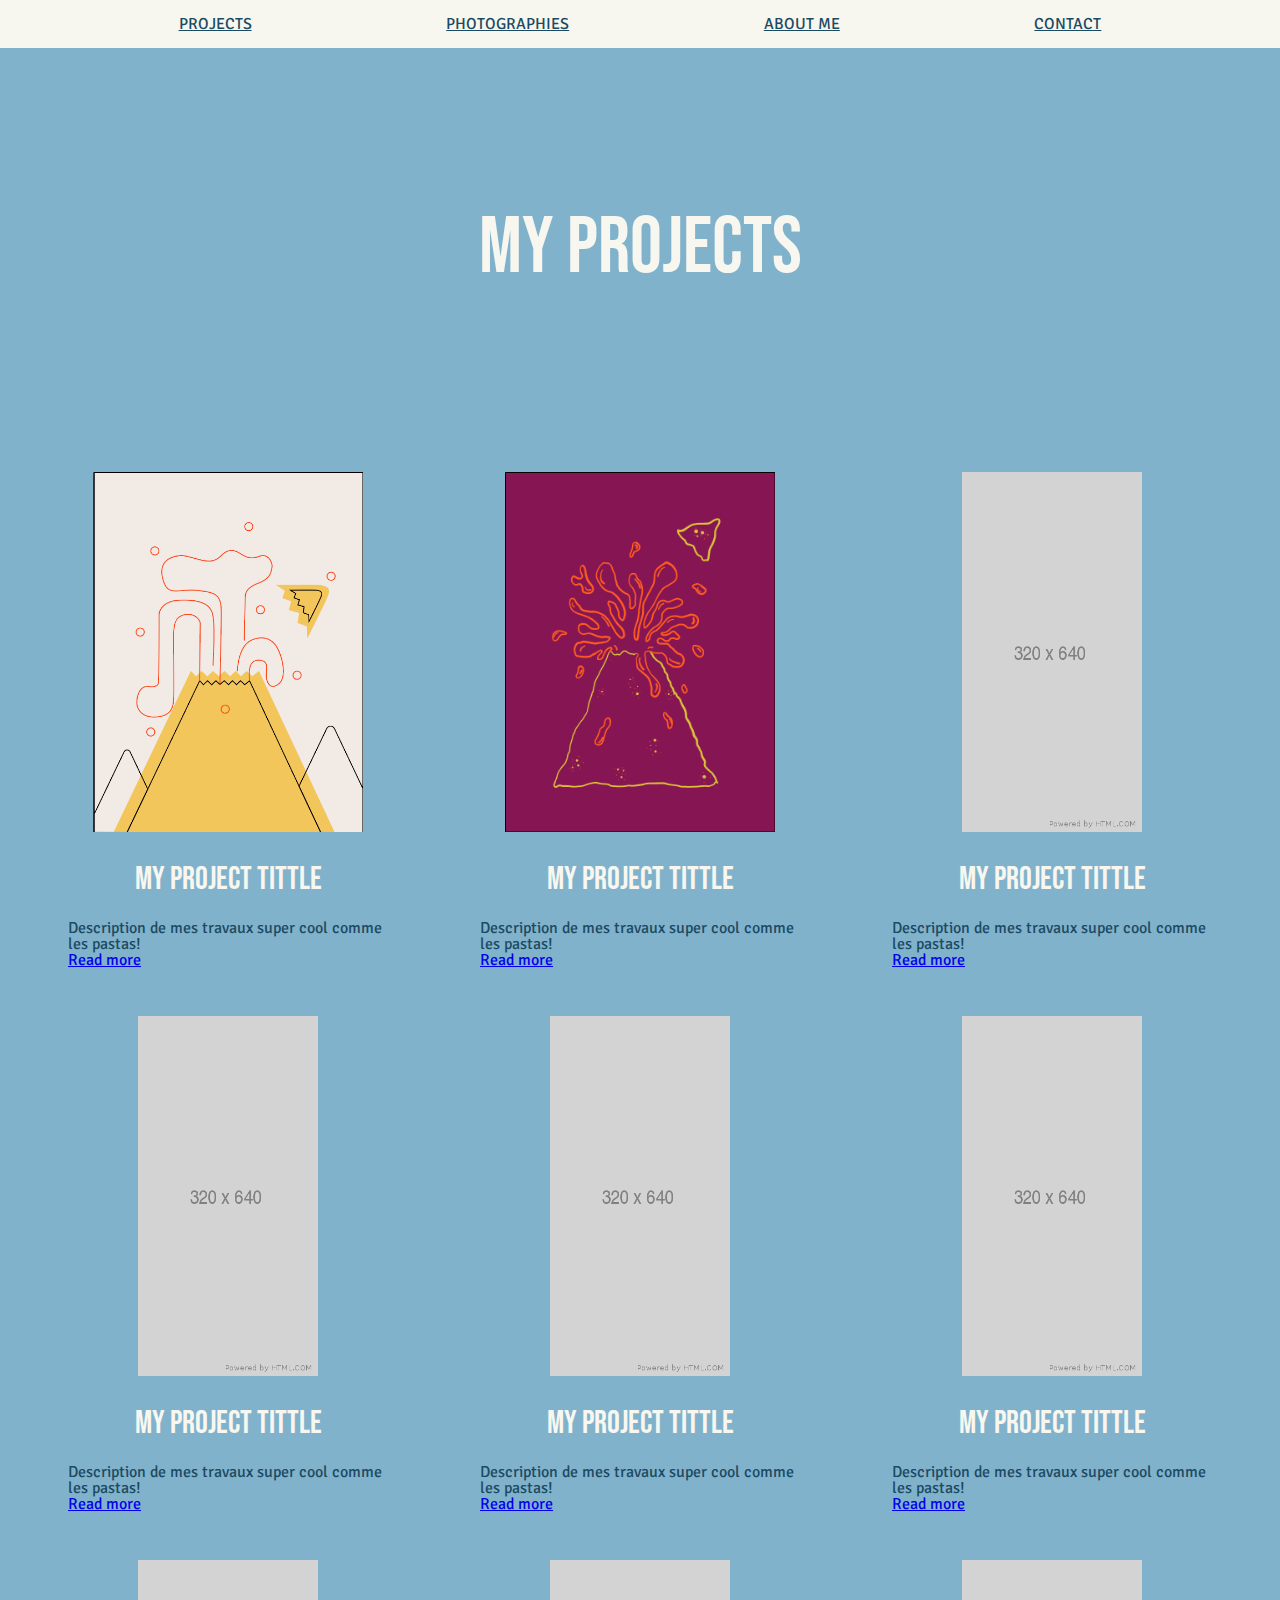
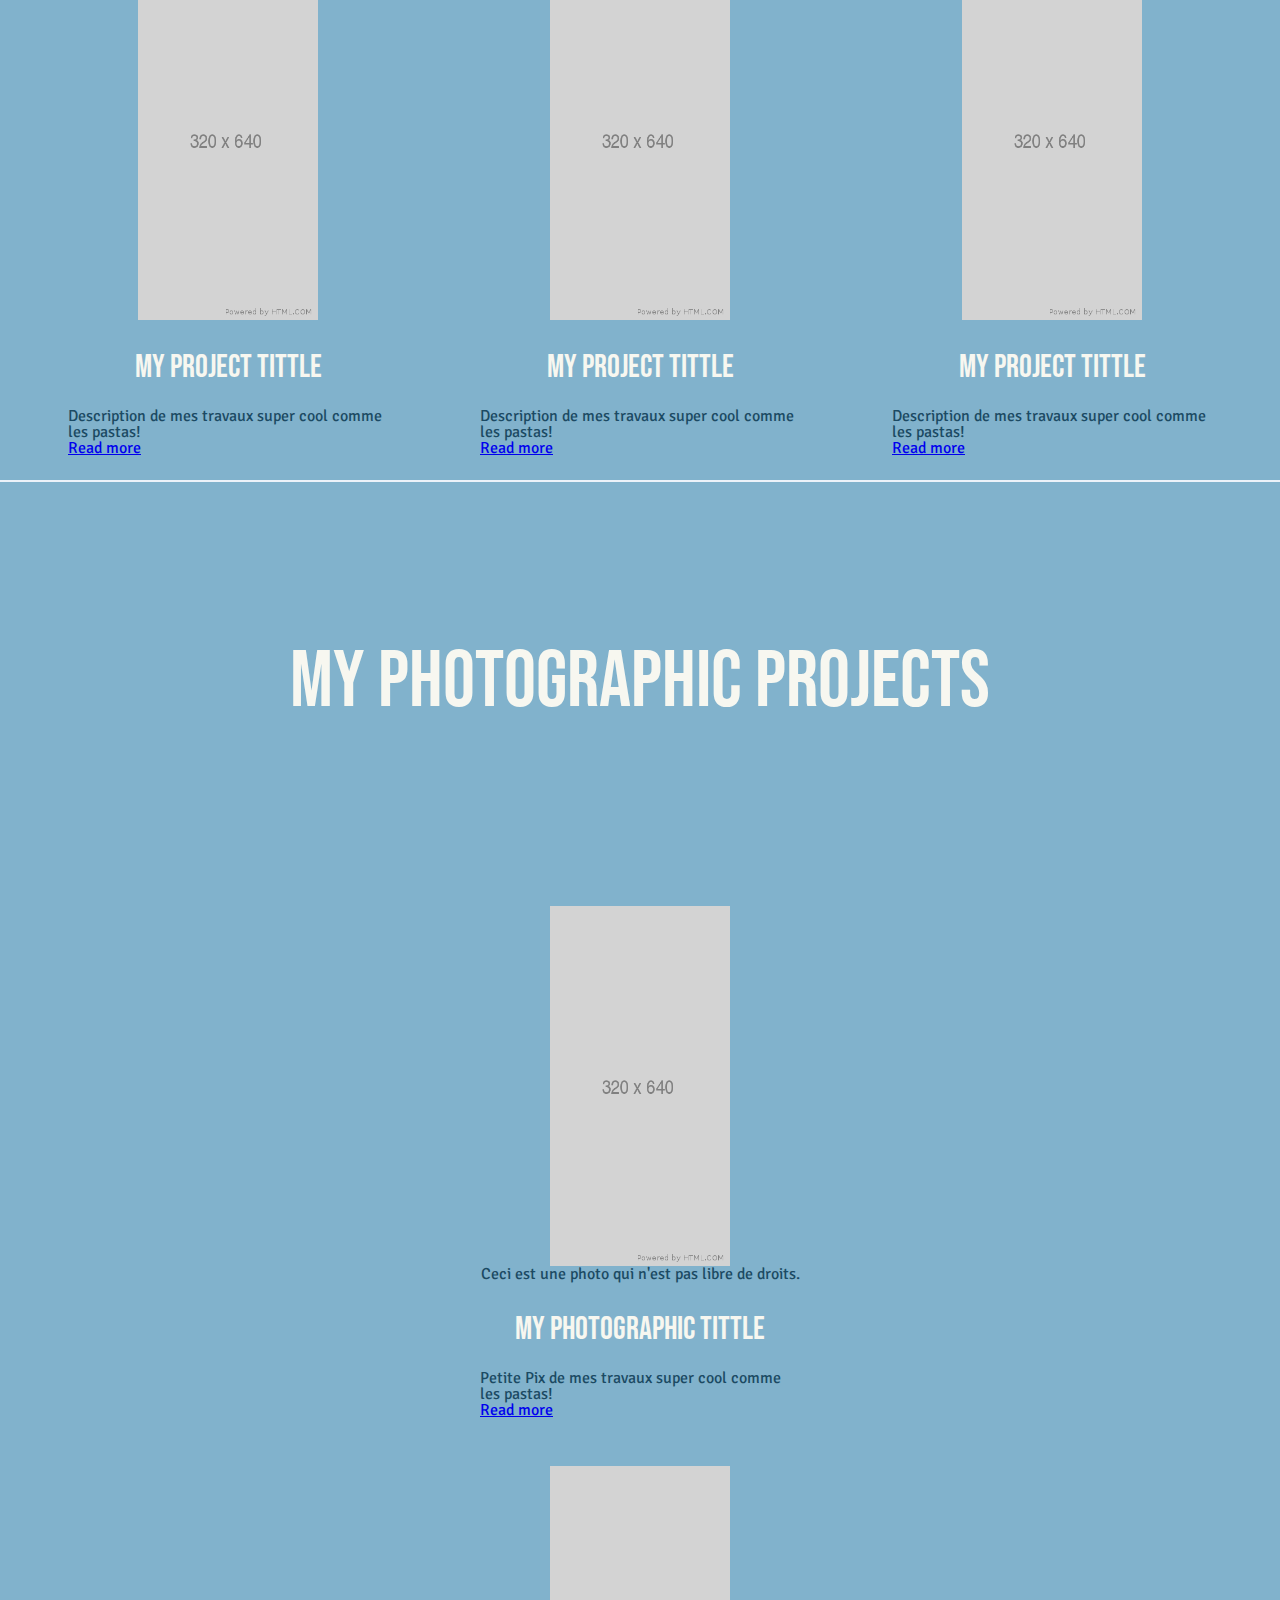
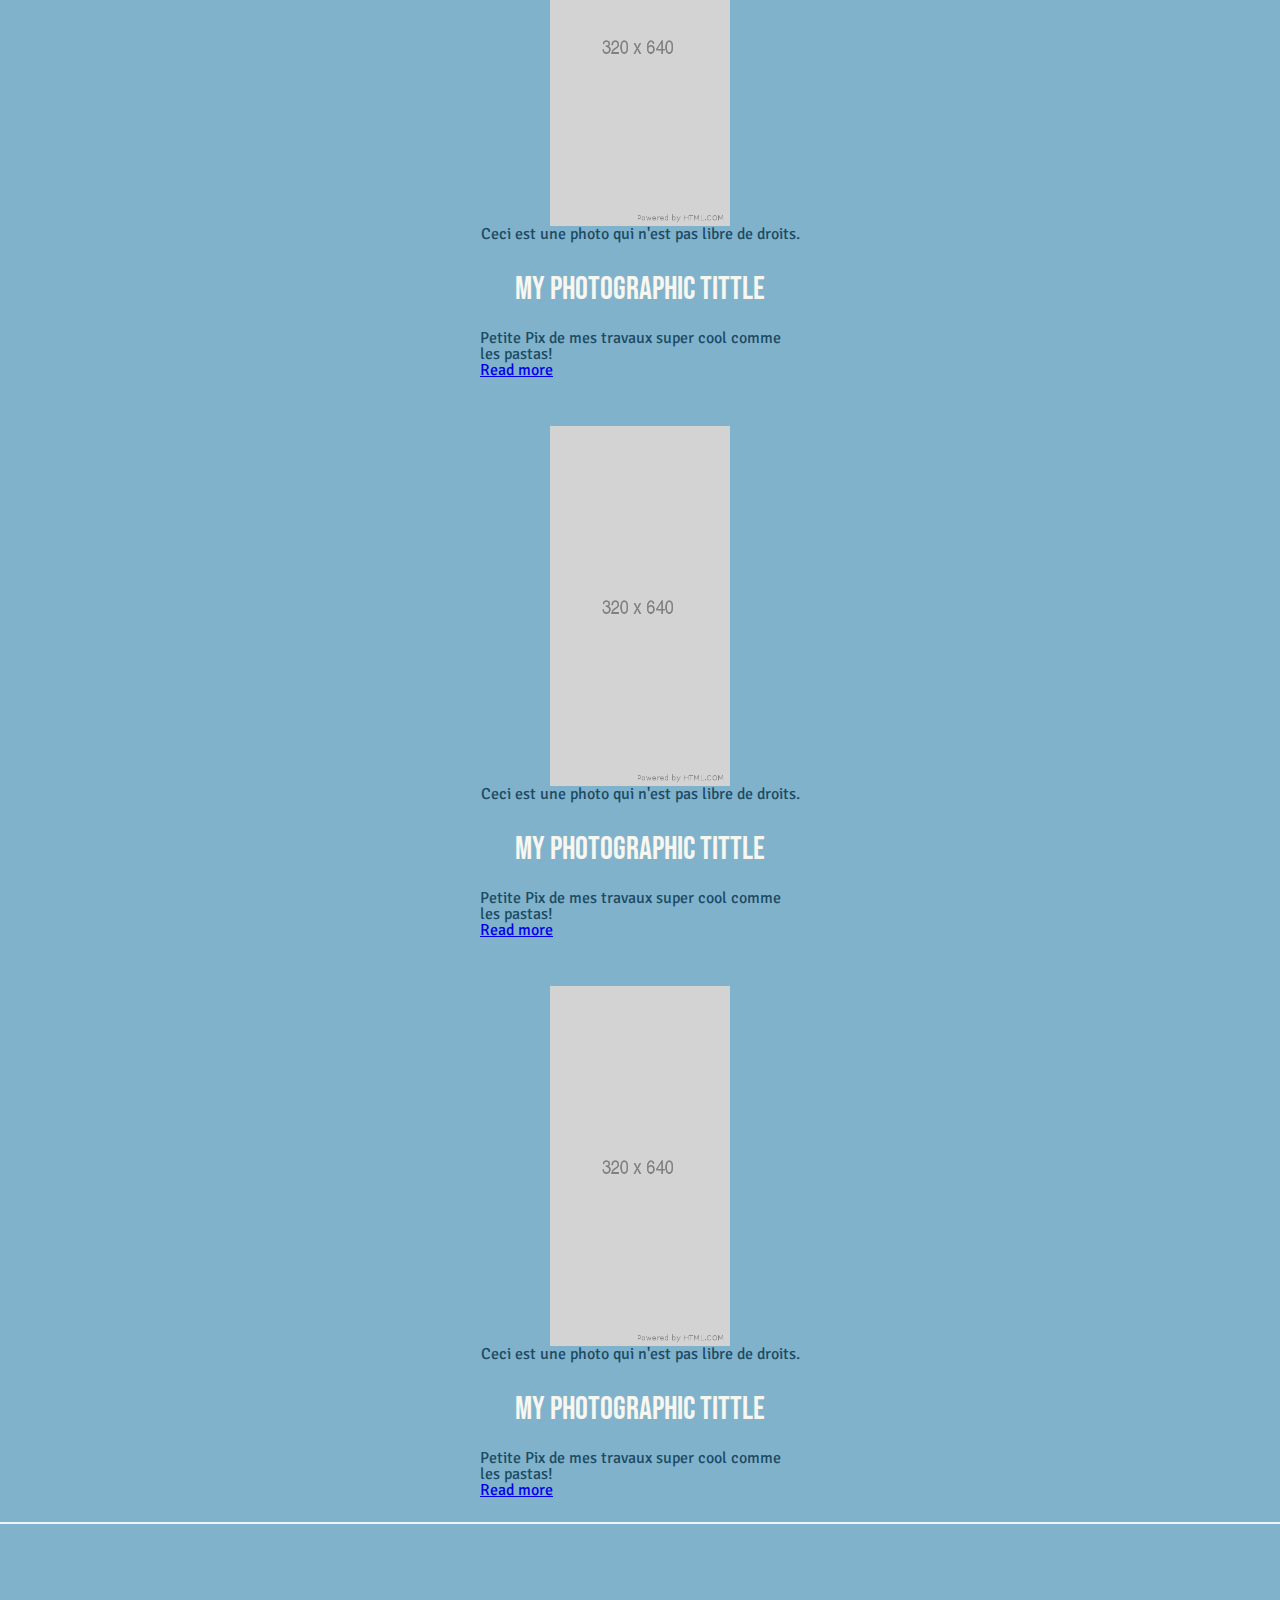
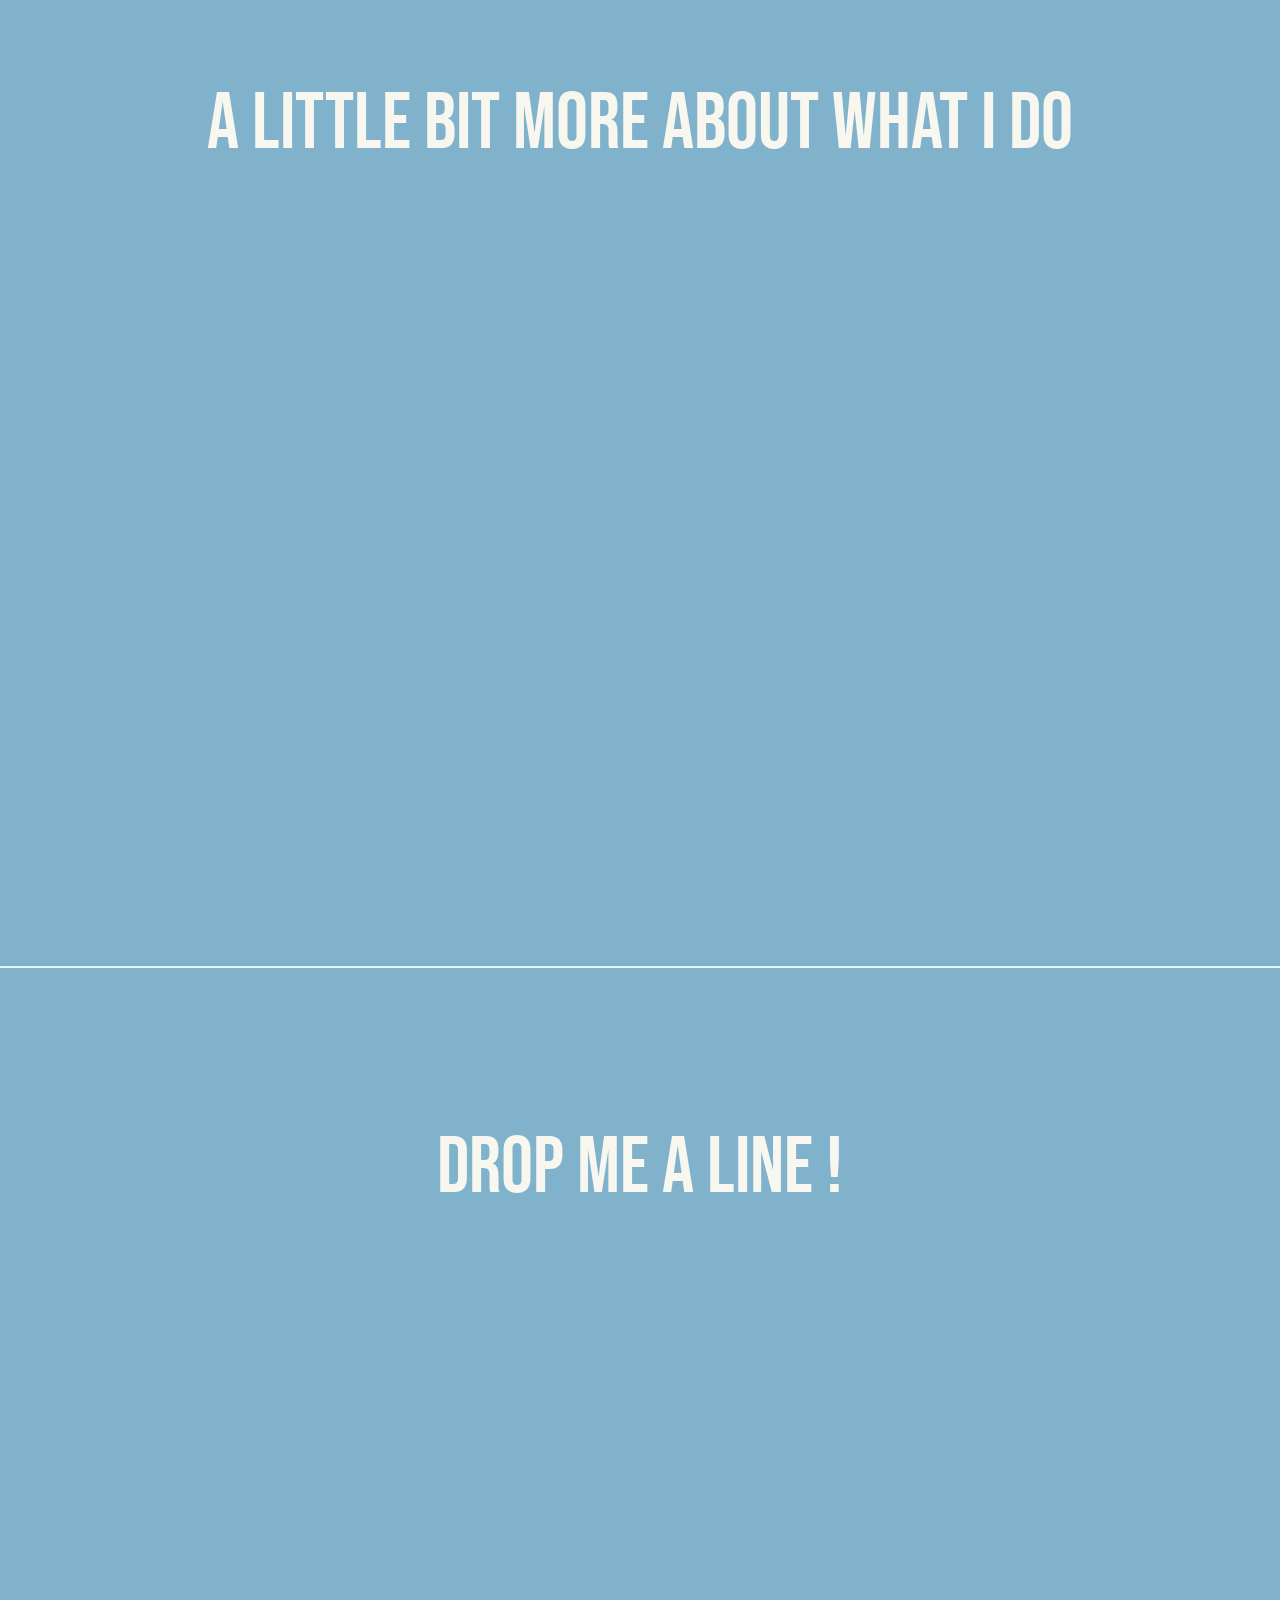
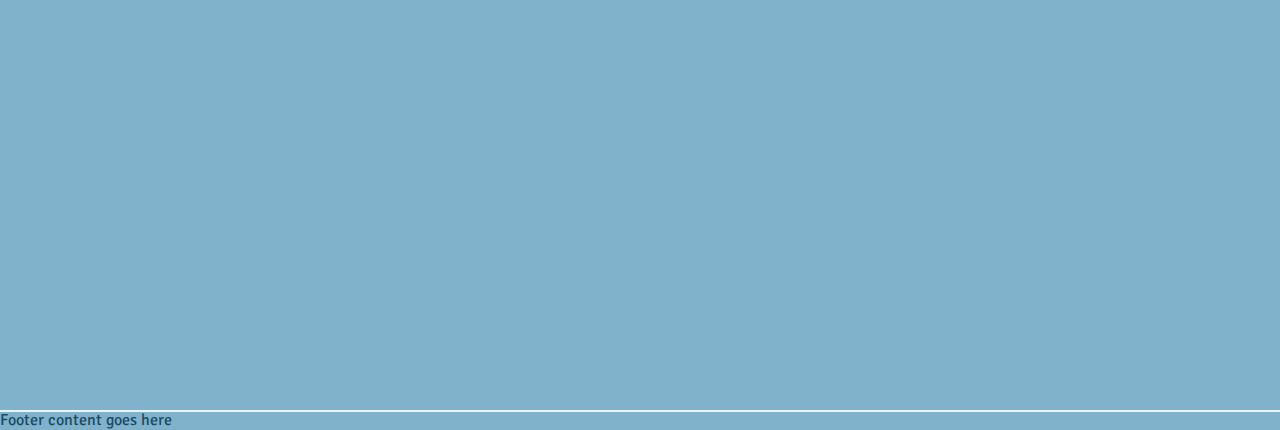
==== index.html @ 69a96f54 "Add files via upload" ====
<!DOCTYPE html>
<html lang="en" dir="ltr">
  <head>
    <meta charset="utf-8">
    <title>My First Portfolio</title>
    <link rel="stylesheet" href="css/reset.css">
      <link rel="stylesheet" href="css/typo.css">
    <link rel="stylesheet" href="css/master.css">
  </head>
  <body>

    <header>

        <a class="toggle-menu" href="#main-menu">Open Menu</a>

        <nav id="main-menu">
<a class="close-menu" href="#">x</a>
      <ul>
        <li><a href="projects" style="color: #1b4a63;">Projects</a></li>
        <li><a href="photo" style="color: #1b4a63;">Photographies</a></li>
        <li><a href="#about" style="color: #1b4a63;">About me</a></li>
        <li><a href="#contact" style="color: #1b4a63;">Contact</a></li>
        </ul>
          </nav>
          <a href="#" class="backdrop"></a>
        </header>

<main>

        <section id="projects">
          <h1>My Projects</h1>
          <div class="project-feature-container">

            <div class="project-feature">
              <figure>
                <img src="images/volcano1.png" alt="Ceci est une image de projet">
                </figure>
              <h2>My project tittle</h2>
              <p>Description de mes travaux super cool comme les pastas!</p>
              <a href="project01.html">Read more</a>

            </div>        <div class="project-feature">
                      <figure>
                        <img src="images/volcano2.png" alt="Ceci est une image de projet">
                        </figure>
                      <h2>My project tittle</h2>
                      <p>Description de mes travaux super cool comme les pastas!</p>
                      <a href="project01.html">Read more</a>

                    </div>        <div class="project-feature">
                              <figure>
                                <img src="images/808080.png" alt="Ceci est une image de projet">
                                </figure>
                              <h2>My project tittle</h2>
                              <p>Description de mes travaux super cool comme les pastas!</p>
                              <a href="project01.html">Read more</a>

                            </div>        <div class="project-feature">
                                      <figure>
                                        <img src="images/808080.png" alt="Ceci est une image de projet">
                                        </figure>
                                      <h2>My project tittle</h2>
                                      <p>Description de mes travaux super cool comme les pastas!</p>
                                      <a href="project01.html">Read more</a>

                                    </div>        <div class="project-feature">
                                              <figure>
                                                <img src="images/808080.png" alt="Ceci est une image de projet">
                                                </figure>
                                              <h2>My project tittle</h2>
                                              <p>Description de mes travaux super cool comme les pastas!</p>
                                              <a href="project01.html">Read more</a>

                                            </div>        <div class="project-feature">
                                                      <figure>
                                                        <img src="images/808080.png" alt="Ceci est une image de projet">
                                                        </figure>
                                                      <h2>My project tittle</h2>
                                                      <p>Description de mes travaux super cool comme les pastas!</p>
                                                      <a href="project01.html">Read more</a>

                                                    </div>        <div class="project-feature">
                                                              <figure>
                                                                <img src="images/808080.png" alt="Ceci est une image de projet">
                                                                </figure>
                                                              <h2>My project tittle</h2>
                                                              <p>Description de mes travaux super cool comme les pastas!</p>
                                                              <a href="project01.html">Read more</a>

                                                            </div>        <div class="project-feature">
                                                                      <figure>
                                                                        <img src="images/808080.png" alt="Ceci est une image de projet">
                                                                        </figure>
                                                                      <h2>My project tittle</h2>
                                                                      <p>Description de mes travaux super cool comme les pastas!</p>
                                                                      <a href="project01.html">Read more</a>

                                                                    </div>        <div class="project-feature">
                                                                              <figure>
                                                                                <img src="images/808080.png" alt="Ceci est une image de projet">
                                                                                </figure>
                                                                              <h2>My project tittle</h2>
                                                                              <p>Description de mes travaux super cool comme les pastas!</p>
                                                                              <a href="project01.html">Read more</a>

                                                                            </div>     

          </div>
          </section>

          <section id="photo">
            <h1>My Photographic Projects</h1>
            <div class="project-feature-container">

              <div class="project-feature">
                <figure>
                  <img src="images/808080.png" alt="Ceci est une photo de projet">
                  <figcaption>Ceci est une photo qui n'est pas libre de droits.</figcaption>
                  </figure>
                <h2>My Photographic tittle</h2>
                <p>Petite Pix de mes travaux super cool comme les pastas!</p>
                <a href="project01.html">Read more</a>

              </div>   </div>
              <div class="project-feature-container">

                <div class="project-feature">
                  <figure>
                    <img src="images/808080.png" alt="Ceci est une photo de projet">
                    <figcaption>Ceci est une photo qui n'est pas libre de droits.</figcaption>
                    </figure>
                  <h2>My Photographic tittle</h2>
                  <p>Petite Pix de mes travaux super cool comme les pastas!</p>
                  <a href="project01.html">Read more</a>

                </div>   </div>
                <div class="project-feature-container">

                  <div class="project-feature">
                    <figure>
                      <img src="images/808080.png" alt="Ceci est une photo de projet">
                      <figcaption>Ceci est une photo qui n'est pas libre de droits.</figcaption>
                      </figure>
                    <h2>My Photographic tittle</h2>
                    <p>Petite Pix de mes travaux super cool comme les pastas!</p>
                    <a href="project01.html">Read more</a>

                  </div>   </div>
                  <div class="project-feature-container">

                    <div class="project-feature">
                      <figure>
                        <img src="images/808080.png" alt="Ceci est une photo de projet">
                        <figcaption>Ceci est une photo qui n'est pas libre de droits.</figcaption>
                        </figure>
                      <h2>My Photographic tittle</h2>
                      <p>Petite Pix de mes travaux super cool comme les pastas!</p>
                      <a href="project01.html">Read more</a>

                    </div>   </div>
            </section>

            <section id="about">
              <h1>A little bit more about what I do</h1>
              </section>

              <section id="contact">
                <h1>Drop me a line !</h1>
                </section>

</main>

<footer>
  Footer content goes here
  </footer>

  </body>
</html>
---- css/typo.css ----
@import url('https://fonts.googleapis.com/css?family=Bebas+Neue|Signika&display=swap');

body {
  font-family: 'Signika', sans-serif;
  color: #1b4a63;
}

h1 {
font-family: 'Bebas Neue', cursive;
  font-size: 5em;
  margin-top: 2em;
  margin-bottom: 2em;
  text-align: center;
  color : #f7f7f0;
}

h2 {
  font-family: 'Bebas Neue', cursive;
  font-size: 2em;
  margin-bottom: 0.75em;
  padding-top: 1em;
  text-align: center;
  color: #f7f7f0;
}
---- css/master.css ----
body {
  background: #4084a8;
}

section {
  min-height: 98vh;
  border-bottom: 2px solid #ecf2f9;
}

img{
  max-height: 40vh;
  max-width: 40vh;
}

figure{
  display: flex;
  flex-direction: column;
  align-items: center;
}

.project-feature-container {
display: flex;
flex-wrap: wrap;
justify-content: space-evenly;
}

.project-feature {
  padding: 1em;
  margin : 0.5em;
  flex-basis: 320px
}

.photo-feature-container{
  display: flex;
  max-width: 200vw;
  overflow-x: scroll;
}

#main-menu {
  background-color: #f7f7f0;
  width: 320px;
  position: absolute;
  top: 0;
  left: -320px;
  height: 100%;
  z-index: 998;
  transition: 1.5s all ease;
}

#main-menu:target {
  left: 0px;
}

#main-menu a {
  display: block;
  padding: 1em;
  text-transform: uppercase;
}

.toggle-menu {
  border: 2px solid #000;
  border-radius: 6px;
  padding: 1em;
  color : #f7f7f0;
}

.close-menu{
  display: block;
  width: 16px;
  height: 16px;
  background: #000;
  border-radius: 100%;
  color: #f7f7f0;
}

@media (min-width: 640px) {
  body{
    background: #81b2cc;
  }
  #main-menu{
    position: static;
    width: 100%;
  }
  #main-menu ul{
    display: flex;
    justify-content: space-evenly;
  }
  .toggle-menu{
    display: none;
  }
  #main-menu .close-menu {
    display: none;
  }
}

#main-menu:target + .backdrop{
  background: rgba(64, 132, 168, 0.8);
  position: absolute;
  top: 0;
  left: 0;
  width: 100%;
  height: 100%;
}
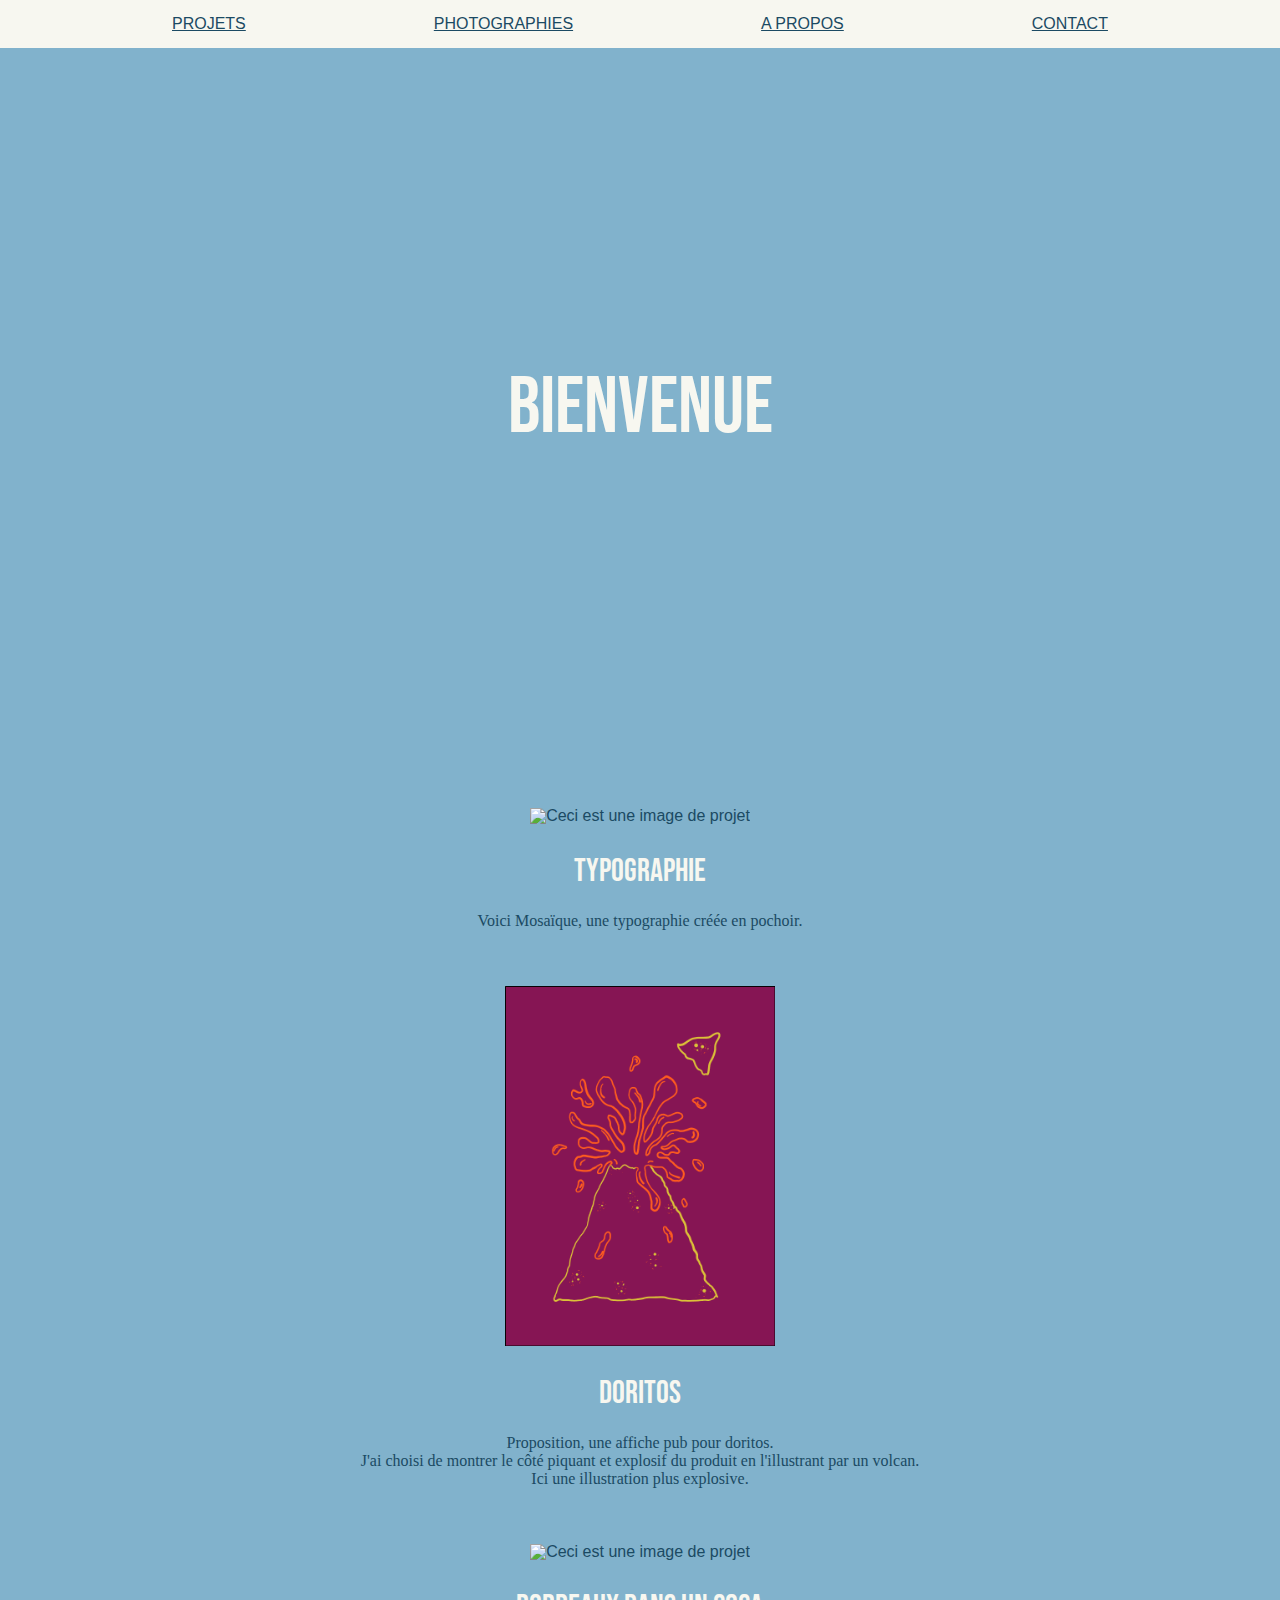
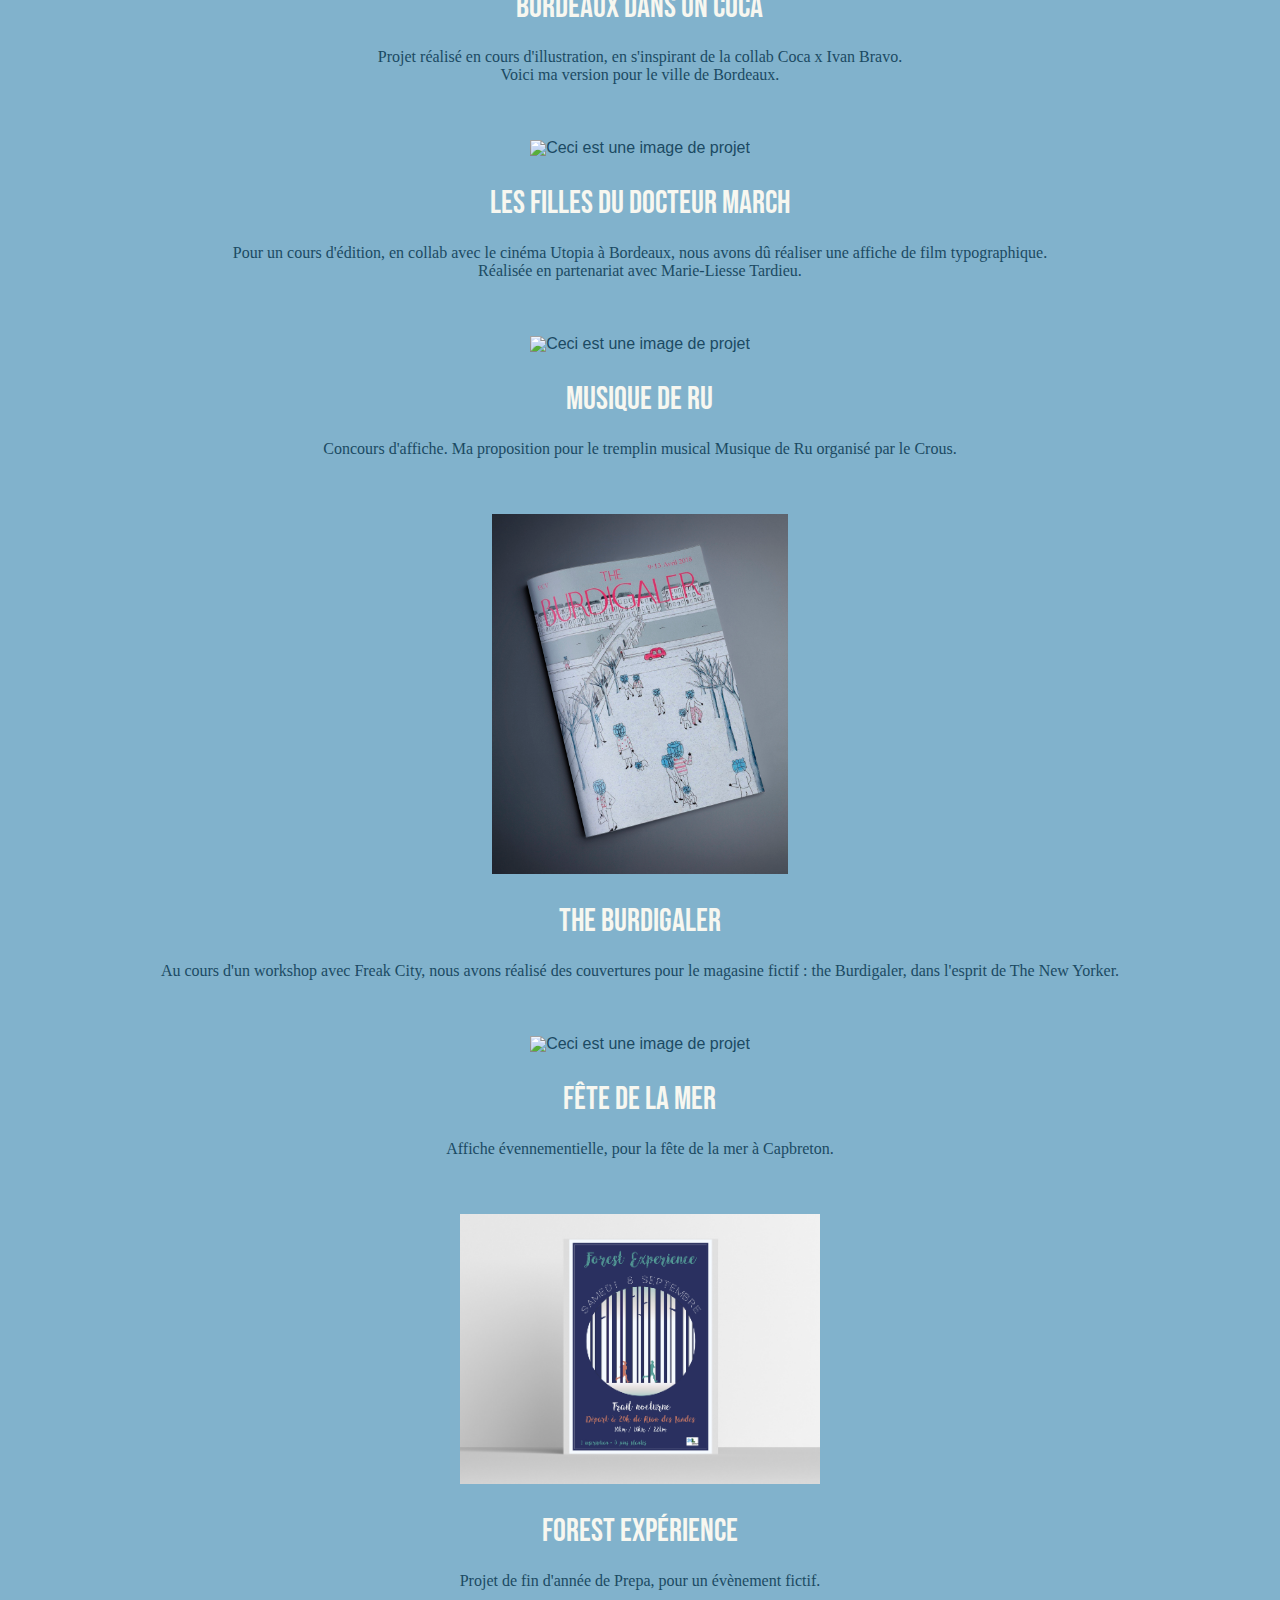
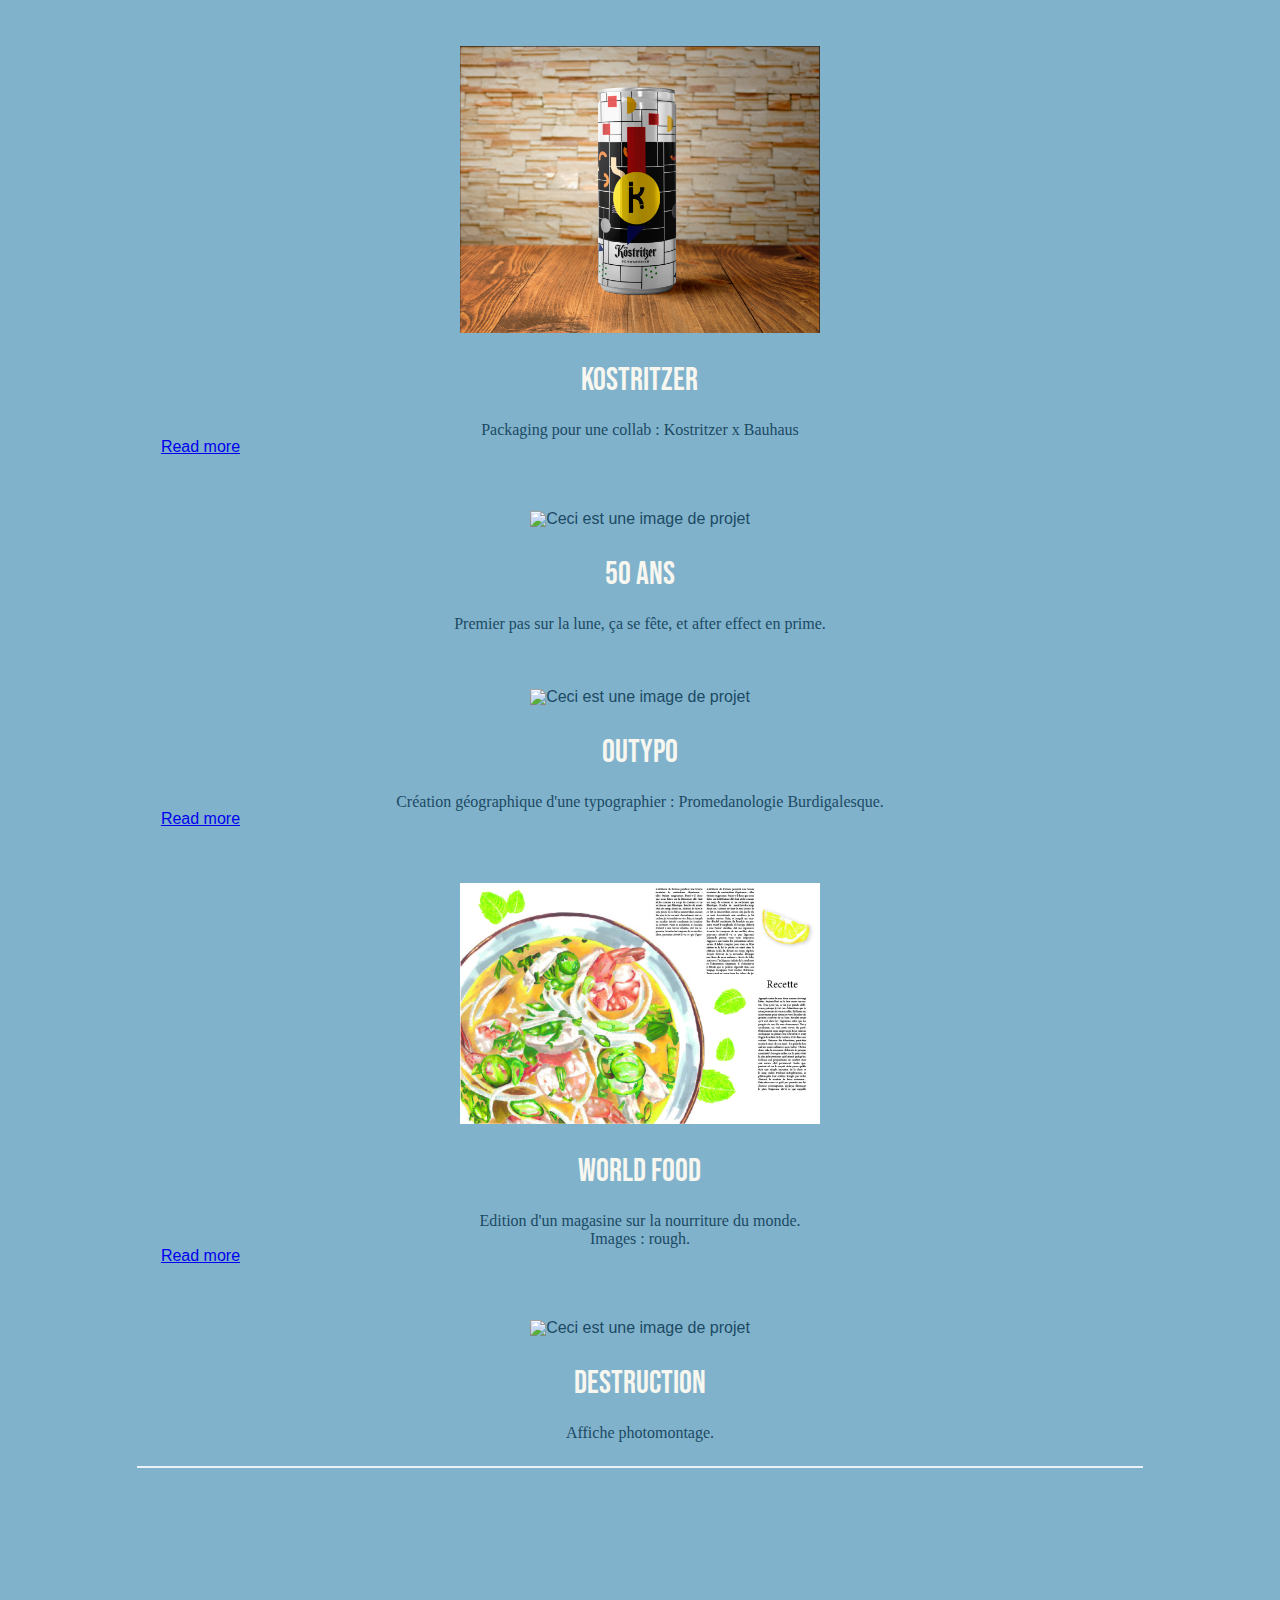
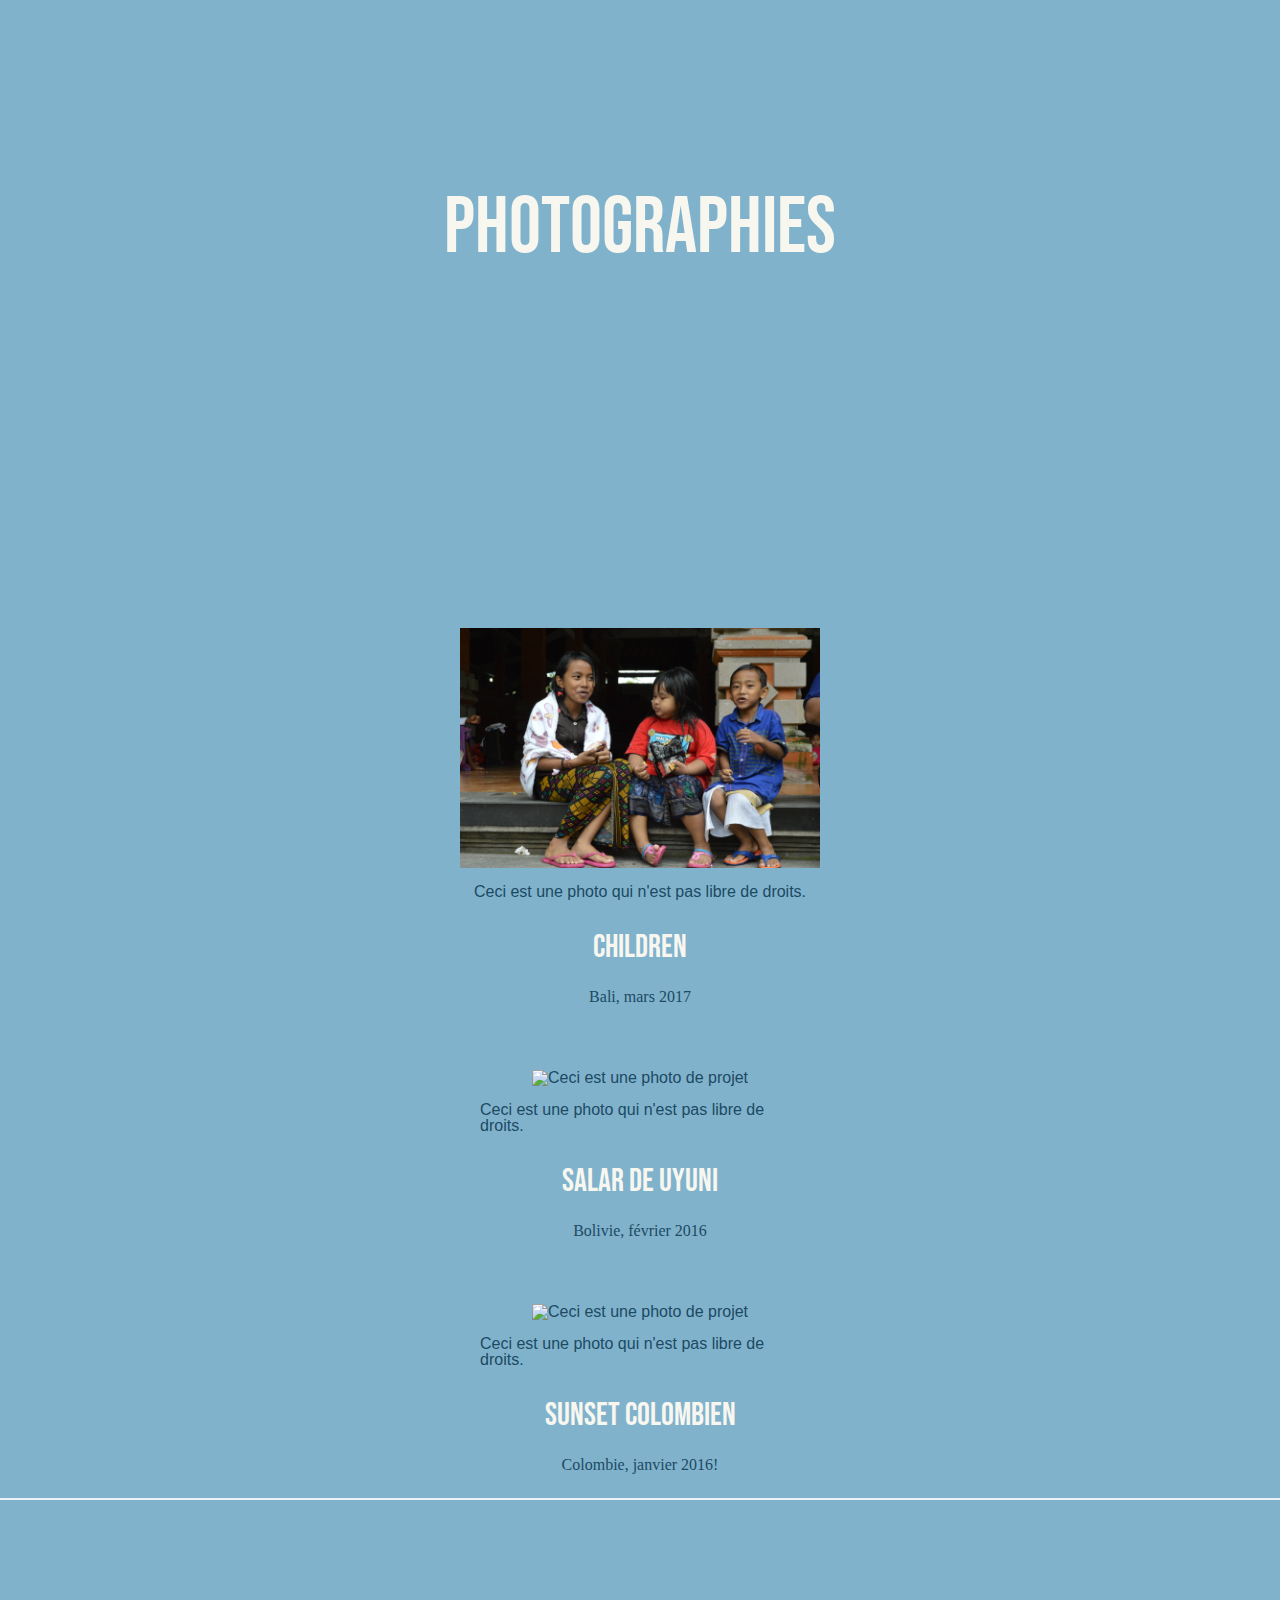
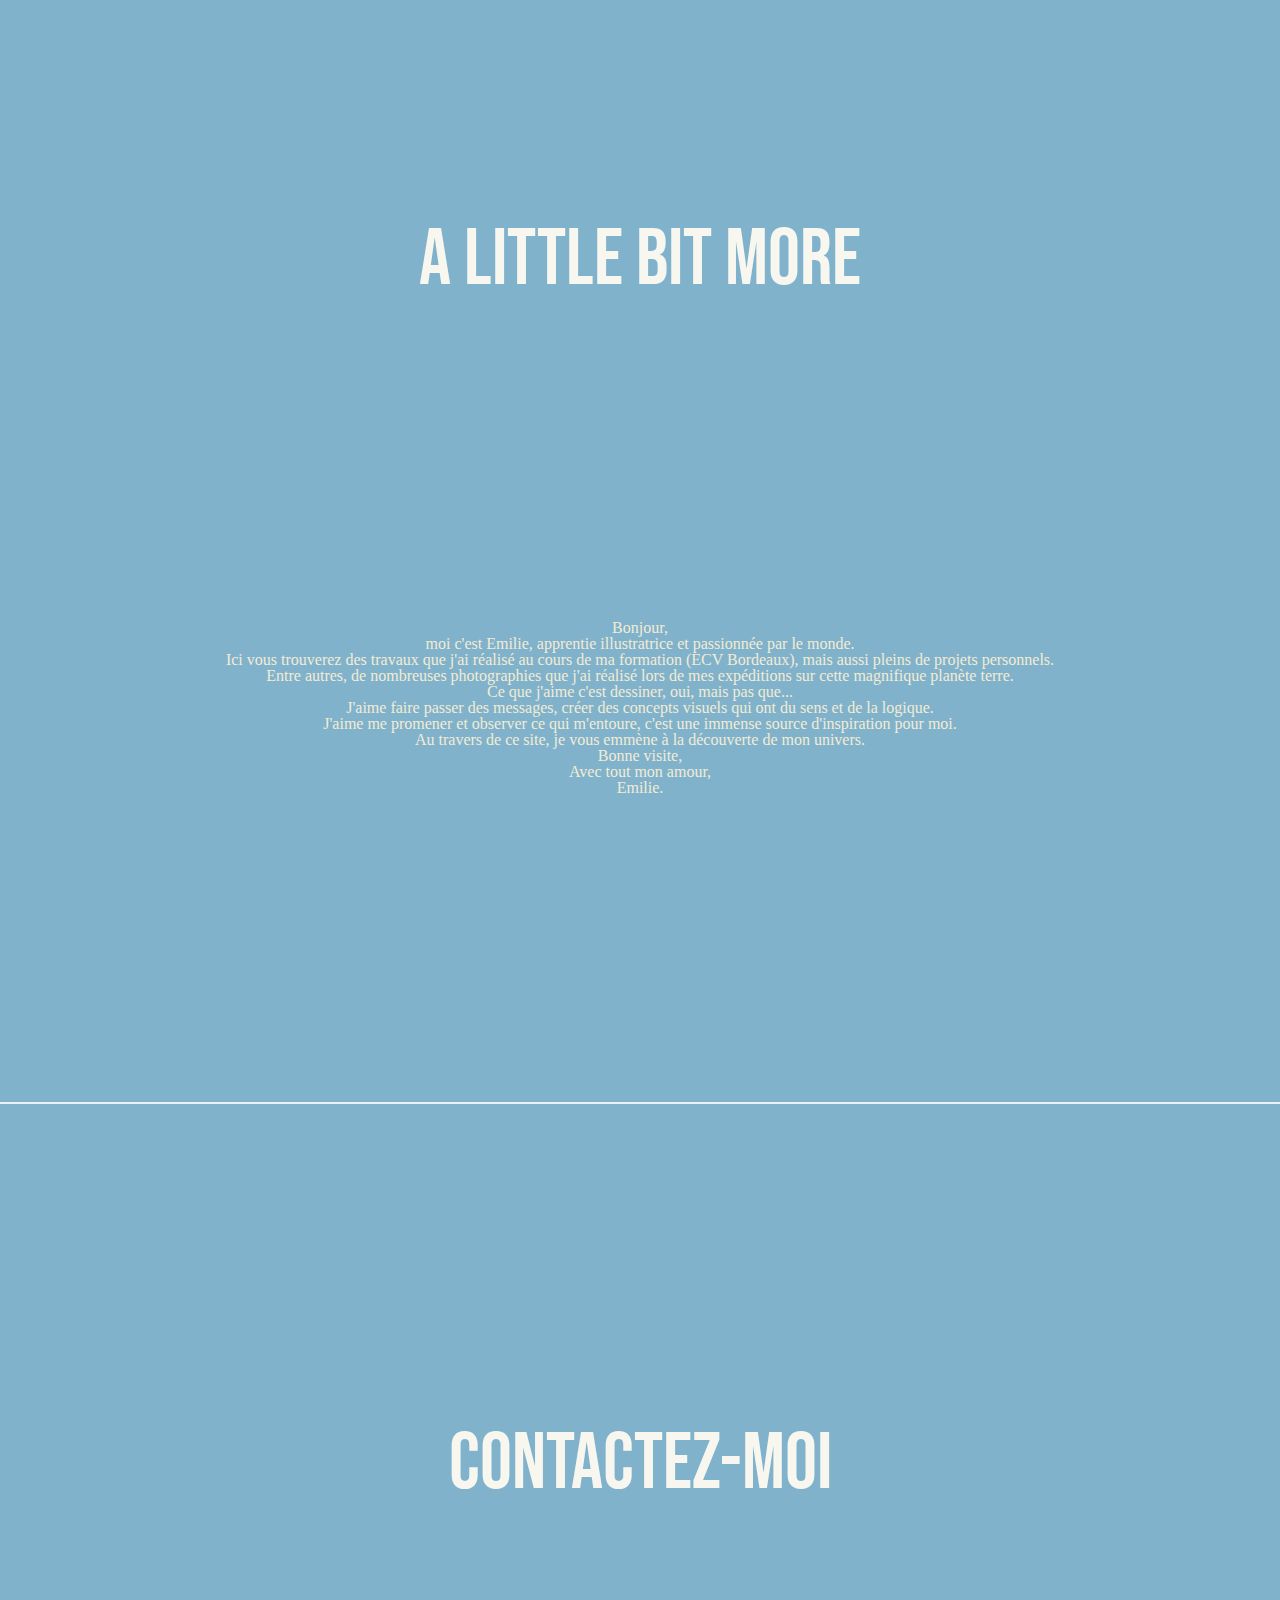
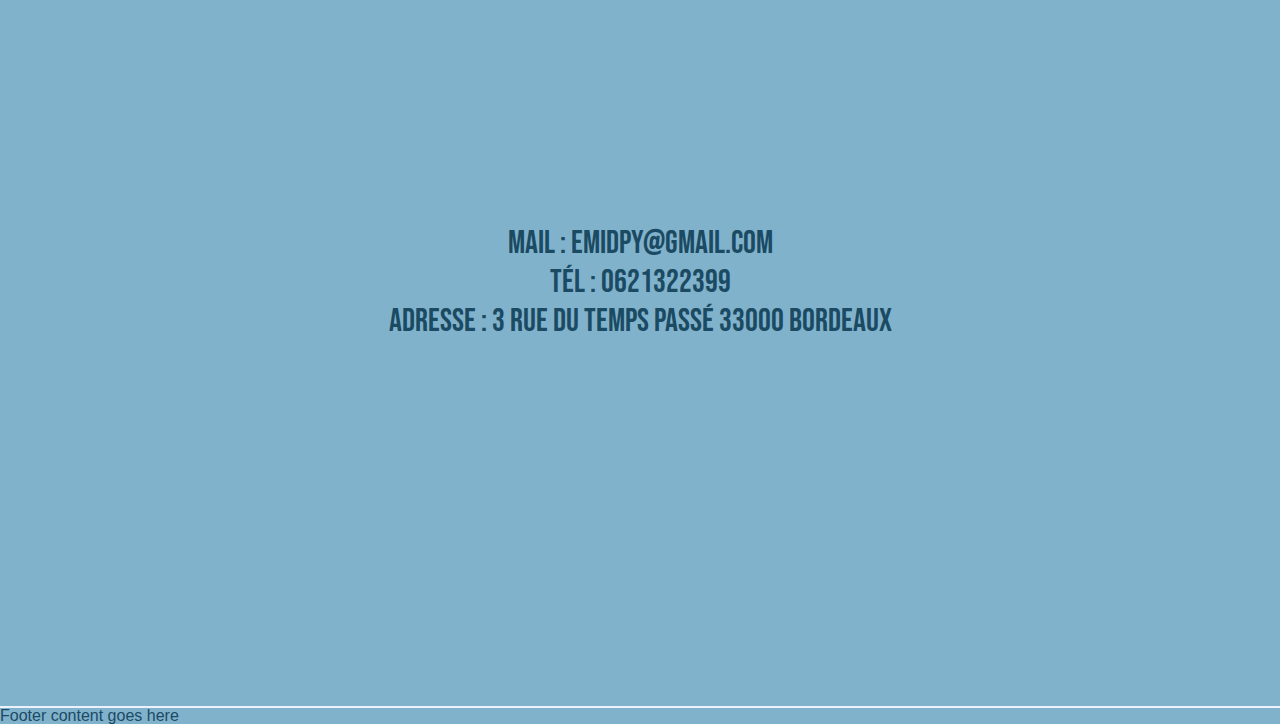
==== commit 30335053: "Finalisation portfolio" ====
--- a/index.html
+++ b/index.html
@@ -2,7 +2,7 @@
 <html lang="en" dir="ltr">
   <head>
     <meta charset="utf-8">
-    <title>My First Portfolio</title>
+    <title>Portfolio</title>
     <link rel="stylesheet" href="css/reset.css">
       <link rel="stylesheet" href="css/typo.css">
     <link rel="stylesheet" href="css/master.css">
@@ -16,9 +16,9 @@
         <nav id="main-menu">
 <a class="close-menu" href="#">x</a>
       <ul>
-        <li><a href="projects" style="color: #1b4a63;">Projects</a></li>
+        <li><a href="projets" style="color: #1b4a63;">Projets</a></li>
         <li><a href="photo" style="color: #1b4a63;">Photographies</a></li>
-        <li><a href="#about" style="color: #1b4a63;">About me</a></li>
+        <li><a href="#apropos" style="color: #1b4a63;">A propos</a></li>
         <li><a href="#contact" style="color: #1b4a63;">Contact</a></li>
         </ul>
           </nav>
@@ -27,145 +27,198 @@
 
 <main>
 
-        <section id="projects">
-          <h1>My Projects</h1>
+
+          <h1>Bienvenue</h1>
           <div class="project-feature-container">
 
+<section id="projets">
             <div class="project-feature">
               <figure>
-                <img src="images/volcano1.png" alt="Ceci est une image de projet">
+                <br><img src="images/Mosaïque.pdf" alt="Ceci est une image de projet">
                 </figure>
-              <h2>My project tittle</h2>
-              <p>Description de mes travaux super cool comme les pastas!</p>
-              <a href="project01.html">Read more</a>
+              <h2>Typographie</h2>
+              <h3>Voici Mosaïque, une typographie créée en pochoir.</h3>
+
 
             </div>        <div class="project-feature">
                       <figure>
-                        <img src="images/volcano2.png" alt="Ceci est une image de projet">
+                        <br><img src="images/volcano2.png" alt="Ceci est une image de projet">
                         </figure>
-                      <h2>My project tittle</h2>
-                      <p>Description de mes travaux super cool comme les pastas!</p>
-                      <a href="project01.html">Read more</a>
+                      <h2>Doritos</h2>
+                      <h3>Proposition, une affiche pub pour doritos.
+                      <br>J'ai choisi de montrer le côté piquant et explosif du produit en l'illustrant par un volcan.
+                    <br>Ici une illustration plus explosive.</h3>
+
 
                     </div>        <div class="project-feature">
                               <figure>
-                                <img src="images/808080.png" alt="Ceci est une image de projet">
+                                <br><img src="images/Finalblanc.pdf" alt="Ceci est une image de projet">
                                 </figure>
-                              <h2>My project tittle</h2>
-                              <p>Description de mes travaux super cool comme les pastas!</p>
-                              <a href="project01.html">Read more</a>
+                              <h2>Bordeaux dans un coca</h2>
+                              <h3>Projet réalisé en cours d'illustration, en s'inspirant de la collab Coca x Ivan Bravo.
+                              <br>Voici ma version pour le ville de Bordeaux.</h3>
+
 
                             </div>        <div class="project-feature">
                                       <figure>
-                                        <img src="images/808080.png" alt="Ceci est une image de projet">
+                                        <br><img src="images/affiche-lesfilles.pdf" alt="Ceci est une image de projet">
                                         </figure>
-                                      <h2>My project tittle</h2>
-                                      <p>Description de mes travaux super cool comme les pastas!</p>
-                                      <a href="project01.html">Read more</a>
+                                      <h2>Les filles du Docteur March</h2>
+                                      <h3>Pour un cours d'édition, en collab avec le cinéma Utopia à Bordeaux, nous avons dû réaliser une affiche de film typographique.
+                                      <br>Réalisée en partenariat avec Marie-Liesse Tardieu. </h3>
+
 
                                     </div>        <div class="project-feature">
                                               <figure>
-                                                <img src="images/808080.png" alt="Ceci est une image de projet">
+                                                <br><img src="images/musiquederu-AFF-Finalimp.pdf" alt="Ceci est une image de projet">
                                                 </figure>
-                                              <h2>My project tittle</h2>
-                                              <p>Description de mes travaux super cool comme les pastas!</p>
-                                              <a href="project01.html">Read more</a>
+                                              <h2>Musique de RU</h2>
+                                              <h3>Concours d'affiche.
+                                              Ma proposition pour le tremplin musical Musique de Ru organisé par le Crous.
+                                          </h3>
+
 
                                             </div>        <div class="project-feature">
                                                       <figure>
-                                                        <img src="images/808080.png" alt="Ceci est une image de projet">
+                                                        <br><img src="images/couvburdi.jpg" alt="Ceci est une image de projet">
                                                         </figure>
-                                                      <h2>My project tittle</h2>
-                                                      <p>Description de mes travaux super cool comme les pastas!</p>
-                                                      <a href="project01.html">Read more</a>
+                                                      <h2>The Burdigaler</h2>
+                                                      <h3>Au cours d'un workshop avec Freak City, nous avons réalisé des couvertures pour le magasine fictif : the Burdigaler, dans l'esprit de The New Yorker. </h3>
+
 
                                                     </div>        <div class="project-feature">
                                                               <figure>
-                                                                <img src="images/808080.png" alt="Ceci est une image de projet">
+                                                                <br><img src="images/Fêtedelamer1.pdf" alt="Ceci est une image de projet">
                                                                 </figure>
-                                                              <h2>My project tittle</h2>
-                                                              <p>Description de mes travaux super cool comme les pastas!</p>
-                                                              <a href="project01.html">Read more</a>
+                                                              <h2>Fête de la mer</h2>
+                                                              <h3>Affiche évennementielle, pour la fête de la mer à Capbreton.</h3>
+
 
                                                             </div>        <div class="project-feature">
                                                                       <figure>
-                                                                        <img src="images/808080.png" alt="Ceci est une image de projet">
+                                                                        <br><img src="images/forestaff.jpg" alt="Ceci est une image de projet">
                                                                         </figure>
-                                                                      <h2>My project tittle</h2>
-                                                                      <p>Description de mes travaux super cool comme les pastas!</p>
-                                                                      <a href="project01.html">Read more</a>
+                                                                      <h2>Forest Expérience</h2>
+                                                                      <h3>Projet de fin d'année de Prepa, pour un évènement fictif.</h3>
+
 
                                                                     </div>        <div class="project-feature">
                                                                               <figure>
-                                                                                <img src="images/808080.png" alt="Ceci est une image de projet">
+                                                                                <br><img src="images/mu1.png" alt="Ceci est une image de projet">
                                                                                 </figure>
-                                                                              <h2>My project tittle</h2>
-                                                                              <p>Description de mes travaux super cool comme les pastas!</p>
+                                                                              <h2>Kostritzer</h2>
+                                                                              <h3>Packaging pour une collab : Kostritzer x Bauhaus</h3>
                                                                               <a href="project01.html">Read more</a>
 
-                                                                            </div>     
+                                                                            </div>
+
+
+                                                                            <div class="project-feature">
+                                                                                      <figure>
+                                                                                        <br><img src="images/D2BG1_Dupouy_Emilie_moon.mp4" alt="Ceci est une image de projet">
+                                                                                        </figure>
+                                                                                      <h2>50 ans</h2>
+                                                                                      <h3>Premier pas sur la lune, ça se fête, et after effect en prime. </h3>
+
+
+                                                                                    </div>
+
+                                                                                    <div class="project-feature">
+                                                                                              <figure>
+                                                                                                <br><img src="images/plan alphabet 15x15.pdf" alt="Ceci est une image de projet">
+                                                                                                </figure>
+                                                                                              <h2>Outypo</h2>
+                                                                                              <h3>Création géographique d'une typographier : Promedanologie Burdigalesque.</h3>
+                                                                                              <a href="project01.html">Read more</a>
+
+                                                                                            </div>
+                                                                                            <div class="project-feature">
+                                                                                                      <figure>
+                                                                                                        <br><img src="images/Recettefinal.jpg" alt="Ceci est une image de projet">
+                                                                                                        </figure>
+                                                                                                      <h2>World Food</h2>
+                                                                                                      <h3>Edition d'un magasine sur la nourriture du monde. <br>Images : rough.</h3>
+                                                                                                      <a href="project01.html">Read more</a>
+
+                                                                                                    </div>
+
+                                                                                                    <div class="project-feature">
+                                                                                                              <figure>
+                                                                                                                <br><img src="images/destruction2.pdf" alt="Ceci est une image de projet">
+                                                                                                                </figure>
+                                                                                                              <h2>Destruction</h2>
+                                                                                                              <h3>Affiche photomontage.</h3>
+
+                                                                                                            </div>
+
+
 
           </div>
           </section>
 
           <section id="photo">
-            <h1>My Photographic Projects</h1>
+            <h1>Photographies</h1>
             <div class="project-feature-container">
 
               <div class="project-feature">
                 <figure>
-                  <img src="images/808080.png" alt="Ceci est une photo de projet">
-                  <figcaption>Ceci est une photo qui n'est pas libre de droits.</figcaption>
+                  <br><img src="images/DSC_0027.jpg" alt="Ceci est une photo de projet">
+                  <figcaption><br>Ceci est une photo qui n'est pas libre de droits.</figcaption>
                   </figure>
-                <h2>My Photographic tittle</h2>
-                <p>Petite Pix de mes travaux super cool comme les pastas!</p>
-                <a href="project01.html">Read more</a>
+                <h2>Children</h2>
+                <h3>Bali, mars 2017</h3>
+
 
               </div>   </div>
               <div class="project-feature-container">
 
                 <div class="project-feature">
                   <figure>
-                    <img src="images/808080.png" alt="Ceci est une photo de projet">
-                    <figcaption>Ceci est une photo qui n'est pas libre de droits.</figcaption>
+                    <br><img src="images/DSC_1111.jpg" alt="Ceci est une photo de projet">
+                    <figcaption><br>Ceci est une photo qui n'est pas libre de droits.</figcaption>
                     </figure>
-                  <h2>My Photographic tittle</h2>
-                  <p>Petite Pix de mes travaux super cool comme les pastas!</p>
-                  <a href="project01.html">Read more</a>
+                  <h2>Salar de uyuni</h2>
+                  <h3>Bolivie, février 2016</h3>
+
 
                 </div>   </div>
                 <div class="project-feature-container">
 
                   <div class="project-feature">
                     <figure>
-                      <img src="images/808080.png" alt="Ceci est une photo de projet">
-                      <figcaption>Ceci est une photo qui n'est pas libre de droits.</figcaption>
+                      <br><img src="images/DSC_1244.jpg" alt="Ceci est une photo de projet">
+                      <figcaption><br>Ceci est une photo qui n'est pas libre de droits.</figcaption>
                       </figure>
-                    <h2>My Photographic tittle</h2>
-                    <p>Petite Pix de mes travaux super cool comme les pastas!</p>
-                    <a href="project01.html">Read more</a>
+                    <h2>Sunset colombien</h2>
+                    <h3>Colombie, janvier 2016!</h3>
+
 
                   </div>   </div>
                   <div class="project-feature-container">
 
-                    <div class="project-feature">
-                      <figure>
-                        <img src="images/808080.png" alt="Ceci est une photo de projet">
-                        <figcaption>Ceci est une photo qui n'est pas libre de droits.</figcaption>
-                        </figure>
-                      <h2>My Photographic tittle</h2>
-                      <p>Petite Pix de mes travaux super cool comme les pastas!</p>
-                      <a href="project01.html">Read more</a>
-
-                    </div>   </div>
+                    </div>
             </section>
 
-            <section id="about">
-              <h1>A little bit more about what I do</h1>
+            <section id="apropos">
+              <h1>A little bit more</h1>
+              <p>Bonjour,
+                <br>moi c'est Emilie, apprentie illustratrice et passionnée par le monde.
+              <br>Ici vous trouverez des travaux que j'ai réalisé au cours de ma formation (ECV Bordeaux), mais aussi pleins de projets personnels.
+            <br>Entre autres, de nombreuses photographies que j'ai réalisé lors de mes expéditions sur cette magnifique planète terre.
+          <br>Ce que j'aime c'est dessiner, oui, mais pas que...
+        <br>J'aime faire passer des messages, créer des concepts visuels qui ont du sens et de la logique.
+      <br>J'aime me promener et observer ce qui m'entoure, c'est une immense source d'inspiration pour moi.
+    <br>Au travers de ce site, je vous emmène à la découverte de mon univers.
+  <br>Bonne visite,
+<br>Avec tout mon amour,
+<br>Emilie. </p>
               </section>
 
               <section id="contact">
-                <h1>Drop me a line !</h1>
+                <h1>Contactez-moi</h1>
+                <h4>mail : emidpy@gmail.com</h4>
+                <h4>tél : 0621322399</h4>
+                <h4>adresse : 3 rue du temps passé 33000 BORDEAUX</h4>
                 </section>
 
 </main>
--- a/css/typo.css
+++ b/css/typo.css
@@ -2,15 +2,15 @@
 @import url('https://fonts.googleapis.com/css?family=Bebas+Neue|Signika&display=swap');
 
 body {
-  font-family: 'Signika', sans-serif;
+  font-family: 'Bely', sans-serif;
   color: #1b4a63;
 }
 
 h1 {
 font-family: 'Bebas Neue', cursive;
   font-size: 5em;
-  margin-top: 2em;
-  margin-bottom: 2em;
+  margin-top: 4em;
+  margin-bottom: 4em;
   text-align: center;
   color : #f7f7f0;
 }
@@ -23,3 +23,33 @@
   text-align: center;
   color: #f7f7f0;
 }
+
+h3 {
+  font-family: "Bely";
+  font-style: normal;
+  line-height: normal;
+  font-size: 1em;
+  text-align: center;
+  color: black,inherit;
+}
+
+h4 {
+  font-family: "Bebas Neue";
+  font-style: normal;
+  line-height: normal;
+  font-size: 2em;
+  text-align: center;
+  color: black,inherit;
+}
+
+p{
+  font-family: "Bely";
+  font-size: 1em;
+  text-align: center;
+  color: #f2ecd3;
+}
+
+figcaption{
+  font-family: "Bely"
+  font-size :2em;
+}
--- a/css/master.css
+++ b/css/master.css
@@ -1,5 +1,5 @@
 body {
-  background: #4084a8;
+  background: ##f2ecd3;
 }
 
 section {
